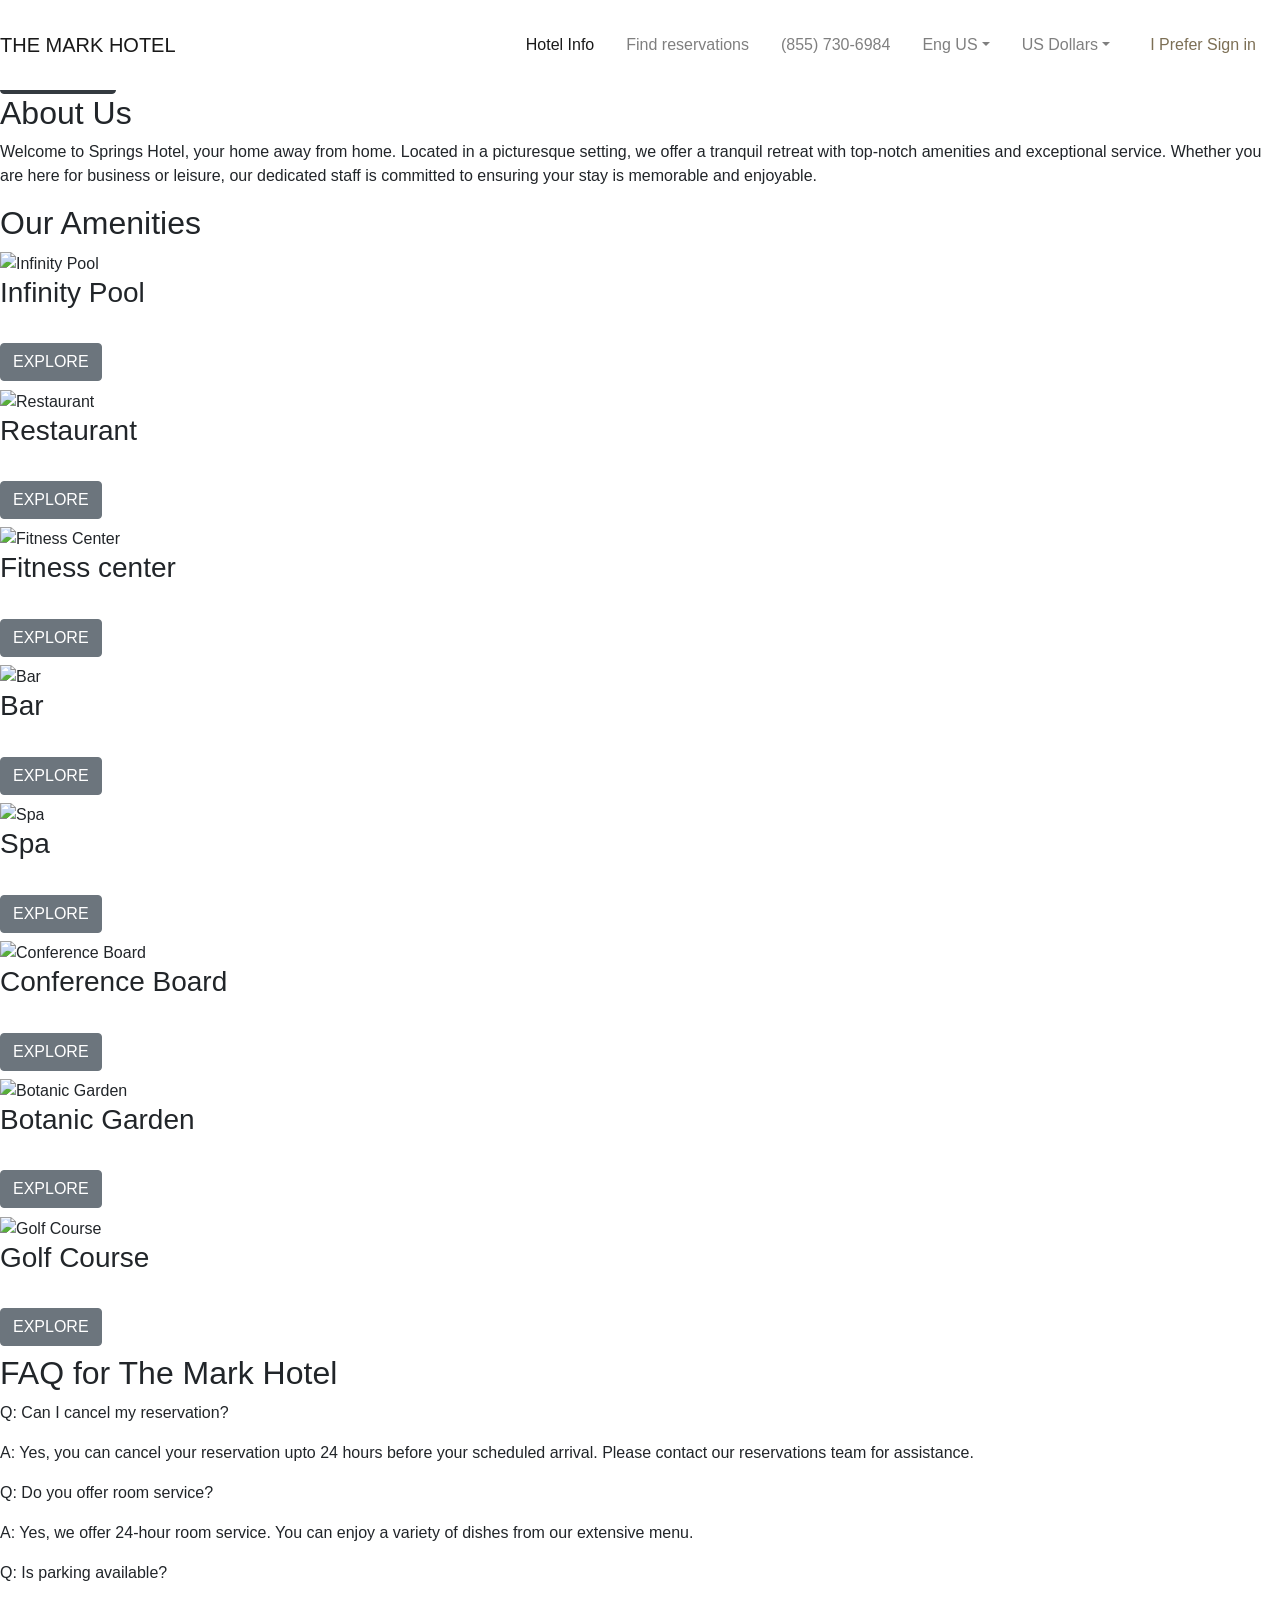
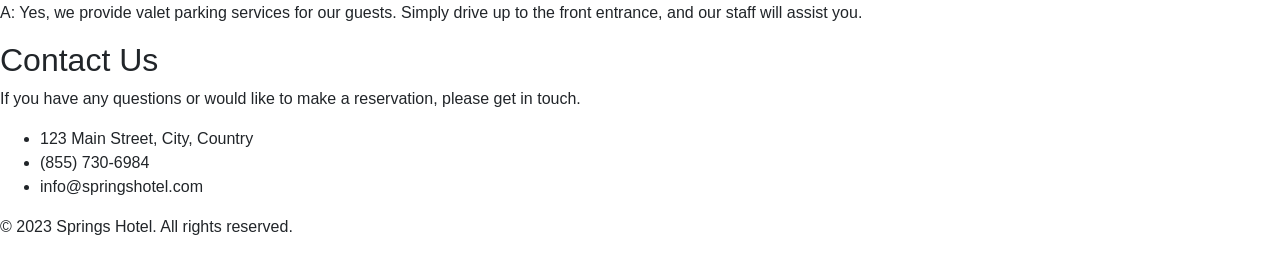
==== index.html @ eced9bc4 "Rename Homepage.html to index.html" ====
<!DOCTYPE html>
<html lang="en">
  <head>
    <meta charset="UTF-8" />
    <meta name="viewport" content="width=device-width, initial-scale=1.0" />
    <title>The Mark Hotel</title>
    <link
      rel="stylesheet"
      href="https://cdn.jsdelivr.net/npm/bootstrap@4.3.1/dist/css/bootstrap.min.css"
      integrity="sha384-ggOyR0iXCbMQv3Xipma34MD+dH/1fQ784/j6cY/iJTQUOhcWr7x9JvoRxT2MZw1T"
      crossorigin="anonymous" />
    <link rel="stylesheet" href="styles.css" />
  </head>

  <!-- Navigation Bar -->
  <nav
    class="navbar navbar-expand-lg navbar-light fixed-top"
    style="background-color: #fff; padding: 25px 0">
    <span class="navbar-brand mb-0 h1">THE MARK HOTEL</span>

    <button
      class="navbar-toggler"
      data-toggle="collapse"
      data-target="#navbarCollapse">
      <span class="navbar-toggler-icon"></span>
    </button>

    <div
      class="collapse navbar-collapse justify-content-end"
      id="navbarCollapse">
      <ul class="navbar-nav ms-auto">
        <li class="navbar-item active px-2">
          <a class="nav-link" href="Homepage.html">Hotel Info</a>
        </li>
        <li class="navbar-item px-2">
          <a class="nav-link" href="Rooms.html">Find reservations</a>
        </li>
        <li class="navbar-item px-2">
          <a class="nav-link" href="#">(855) 730-6984</a>
        </li>
        <li class="navbar-item px-2 dropdown">
          <a
            class="nav-link dropdown-toggle"
            data-toggle="dropdown"
            href="#"
            role="button">
            Eng US</a>
          <div class="dropdown-menu" aria-labelledby="navbarDropdown">
            <a href="#" class="dropdown-item" value="deutsch">DEUTSCH</a>
            <a href="#" class="dropdown-item" value="eng-uk">ENG UK</a>
            <a href="#" class="dropdown-item active" value="eng-us">ENG US</a>
            <a href="#" class="dropdown-item" value="es-es">ESPAÑOL-ESPAÑA</a>
            <a href="#" class="dropdown-item" value="es-mx">ESPAÑOL-MÉXICO</a>
            <a href="#" class="dropdown-item" value="fr">FRANÇAIS</a>
            <a href="#" class="dropdown-item" value="it">ITALIANO</a>
            <a href="#" class="dropdown-item" value="nl">NEDERLANDS</a>
            <a href="#" class="dropdown-item" value="pt">PORTUGUÊS</a>
            <a href="#" class="dropdown-item" value="ru">РУССКИЙ</a>
          </div>
        </li>
        <li class="navbar-item px-2 dropdown">
          <a
            class="nav-link dropdown-toggle"
            data-toggle="dropdown"
            href="#"
            role="button">US Dollars</a>
          <div class="dropdown-menu" aria-labelledby="navbarDropdown">
            <a href="#" class="dropdown-item">AUD DOLLARS</a>
            <a href="#" class="dropdown-item">CAD DOLLARS</a>
            <a href="#" class="dropdown-item">EUROS</a>
            <a href="#" class="dropdown-item active">US DOLLARS</a>
          </div>
        </li>
        <li class="navbar-item px-3">
          <a class="nav-link" href="Sign-in.html" style="color: #7c6f55">I
            Prefer Sign in</a>
        </li>
      </ul>
    </div>
  </nav>

  <!-- Header -->
  <body>
    <header id="hotel-header">
      <div class="hotel-header-content">
        <h1>The Mark Hotel</h1>
        <a href="Rooms.html" class="btn btn-dark">BOOK NOW</a>
      </div>
    </header>

    <section id="hotel-about">
      <div class="hotel-container">
        <h2>About Us</h2>
        <p>
          Welcome to Springs Hotel, your home away from home. Located in a
          picturesque setting, we offer a tranquil retreat with top-notch
          amenities and exceptional service. Whether you are here for business
          or leisure, our dedicated staff is committed to ensuring your stay is
          memorable and enjoyable.
        </p>
      </div>
    </section>

    <!-- Amenities -->
    <section id="hotel-amenities">
      <h2>Our Amenities</h2>
      <div class="hotel-container1">
        <div class="hotel-amenity">
          <picture>
            <img
              src="https://images.unsplash.com/photo-1571666402424-c17d7e0cf0dd?ixlib=rb-4.0.3&ixid=M3wxMjA3fDB8MHxzZWFyY2h8MTV8fHN3aW1taW5nJTIwcG9vbHxlbnwwfDB8MHx8fDA%3D&auto=format&fit=crop&w=600&q=60"
              alt="Infinity Pool" />
          </picture>
          <div class="layer">
            <h3>
              Infinity Pool<br /><br />
              <a href="#" class="btn btn-secondary">EXPLORE</a>
            </h3>
          </div>
        </div>

        <div class="hotel-amenity">
          <picture>
            <img
              src="https://digital.ihg.com/is/image/ihg/independent--sphc--vienna-7596501656-3x2"
              alt="Restaurant" />
          </picture>
          <div class="layer">
            <h3>
              Restaurant<br /><br />
              <a href="#" class="btn btn-secondary">EXPLORE</a>
            </h3>
          </div>
        </div>

        <div class="hotel-amenity">
          <picture>
            <img
              src="https://digital.ihg.com/is/image/ihg/independent--sphc--vienna-7550939405-3x2"
              alt="Fitness Center" />
          </picture>
          <div class="layer">
            <h3>
              Fitness center<br /><br />
              <a href="#" class="btn btn-secondary">EXPLORE</a>
            </h3>
          </div>
        </div>

        <div class="hotel-amenity">
          <picture>
            <img
              src="https://res.cloudinary.com/grand-luxury/image/upload/w_1440,q_50,f_auto,c_fill,g_center,dpr_1/remote_glh/original/84034-root-bar-longhi-cocktail.jpg"
              alt="Bar" />
          </picture>
          <div class="layer">
            <h3>
              Bar<br /><br />
              <a href="#" class="btn btn-secondary">EXPLORE</a>
            </h3>
          </div>
        </div>
      </div>

      <div class="hotel-container1">
        <div class="hotel-amenity">
          <picture>
            <img
              src="https://digital.ihg.com/is/image/ihg/independent--sphc--vienna-7550939506-3x2"
              alt="Spa" />
          </picture>
          <div class="layer">
            <h3>
              Spa<br /><br />
              <a href="#" class="btn btn-secondary">EXPLORE</a>
            </h3>
          </div>
        </div>
        <div class="hotel-amenity">
          <picture>
            <img
              src="https://cache.marriott.com/content/dam/marriott-renditions/BCNRZ/bcnrz-meeting-0069-hor-clsc.jpg?output-quality=70&interpolation=progressive-bilinear&downsize=1215px:*"
              alt="Conference Board" />
          </picture>
          <div class="layer">
            <h3>
              Conference Board<br /><br />
              <a href="#" class="btn btn-secondary">EXPLORE</a>
            </h3>
          </div>
        </div>
        <div class="hotel-amenity">
          <picture>
            <img
              src="https://www.oetkercollection.com/media/47856/brenners-park-hotel-spa-baden-baden-rosenneuheitengarten.jpg?anchor=center&mode=crop&quality=85&width=680&height=460&rnd=133202459840000000"
              alt="Botanic Garden" />
          </picture>
          <div class="layer">
            <h3>
              Botanic Garden<br /><br />
              <a href="#" class="btn btn-secondary">EXPLORE</a>
            </h3>
          </div>
        </div>
        <div class="hotel-amenity">
          <picture>
            <img
              src="https://media.istockphoto.com/id/515548139/photo/golf-course.jpg?s=612x612&w=0&k=20&c=UP52EAvyWp9jchBzmapUEx2m_6h8xhhcNZTP1RBqh3Y="
              alt="Golf Course" />
          </picture>
          <div class="layer">
            <h3>
              Golf Course<br /><br />
              <a href="#" class="btn btn-secondary">EXPLORE</a>
            </h3>
          </div>
        </div>
      </div>
    </section>

    <!--FAQs-->

    <div class="faq-container">
      <h2>FAQ for The Mark Hotel</h2>
      <div class="faq">
        <div class="faq-question">
          <p>Q: Can I cancel my reservation?</p>
        </div>
        <div class="faq-answer">
          <p>
            A: Yes, you can cancel your reservation upto 24 hours before your
            scheduled arrival. Please contact our reservations team for
            assistance.
          </p>
        </div>
      </div>
      <div class="faq">
        <div class="faq-question">
          <p>Q: Do you offer room service?</p>
        </div>
        <div class="faq-answer">
          <p>
            A: Yes, we offer 24-hour room service. You can enjoy a variety of
            dishes from our extensive menu.
          </p>
        </div>
      </div>
      <div class="faq">
        <div class="faq-question">
          <p>Q: Is parking available?</p>
        </div>
        <div class="faq-answer">
          <p>
            A: Yes, we provide valet parking services for our guests. Simply
            drive up to the front entrance, and our staff will assist you.
          </p>
        </div>
      </div>
    </div>

    <!-- Contact Us-->
    <section id="hotel-contact">
      <div class="hotel-container">
        <h2>Contact Us</h2>
        <p>
          If you have any questions or would like to make a reservation, please
          get in touch.
        </p>
        <ul class="hotel-contact-details">
          <li class="hotel-contact-info">123 Main Street, City, Country</li>
          <li class="hotel-contact-info">(855) 730-6984</li>
          <li class="hotel-contact-info">info@springshotel.com</li>
        </ul>
      </div>
    </section>

    <footer>
      <div class="hotel-container">
        <p>&copy; 2023 Springs Hotel. All rights reserved.</p>
      </div>
    </footer>

    <!--Bootstrap links-->
    <script
      src="https://code.jquery.com/jquery-3.3.1.slim.min.js"
      integrity="sha384-q8i/X+965DzO0rT7abK41JStQIAqVgRVzpbzo5smXKp4YfRvH+8abtTE1Pi6jizo"
      crossorigin="anonymous"></script>
    <script
      src="https://cdn.jsdelivr.net/npm/popper.js@1.14.7/dist/umd/popper.min.js"
      integrity="sha384-UO2eT0CpHqdSJQ6hJty5KVphtPhzWj9WO1clHTMGa3JDZwrnQq4sF86dIHNDz0W1"
      crossorigin="anonymous"></script>
    <script
      src="https://cdn.jsdelivr.net/npm/bootstrap@4.3.1/dist/js/bootstrap.min.js"
      integrity="sha384-JjSmVgyd0p3pXB1rRibZUAYoIIy6OrQ6VrjIEaFf/nJGzIxFDsf4x0xIM+B07jRM"
      crossorigin="anonymous"></script>

    <script src="script.js"></script>
  </body>
</html>
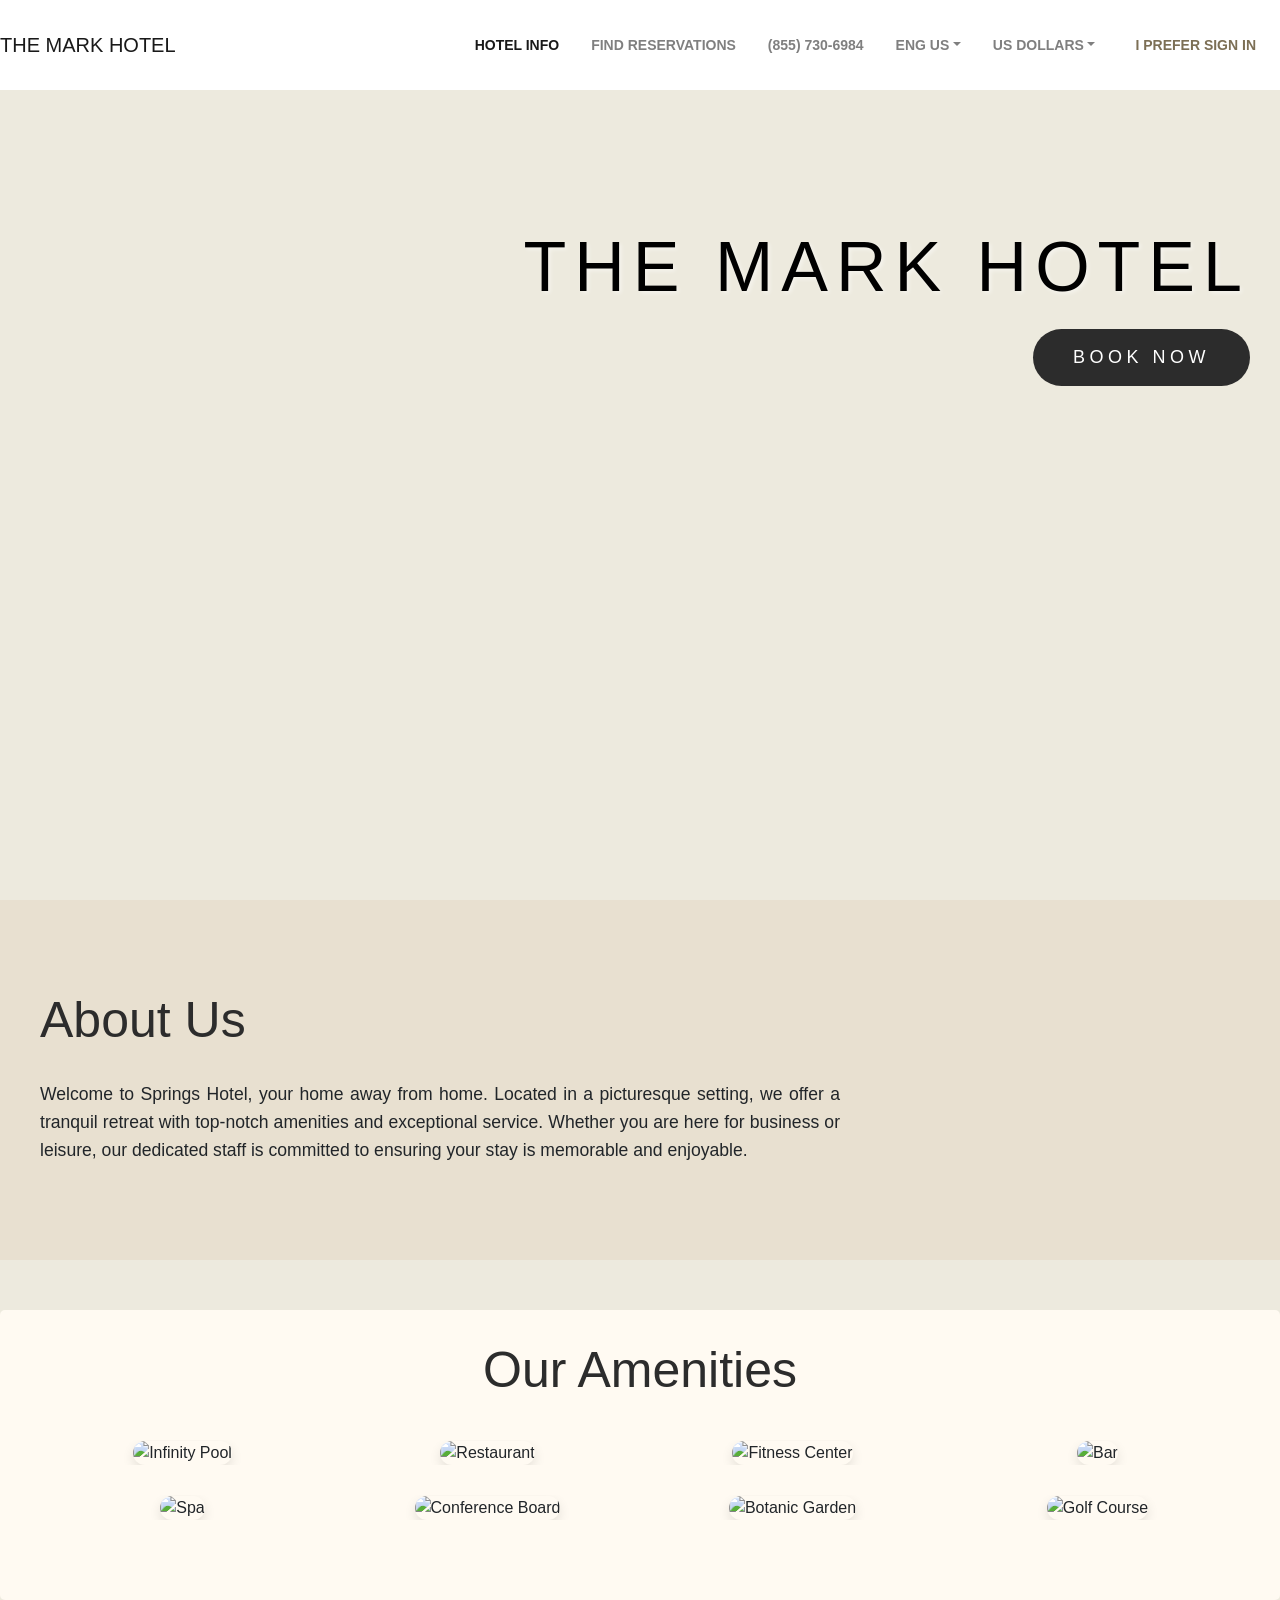
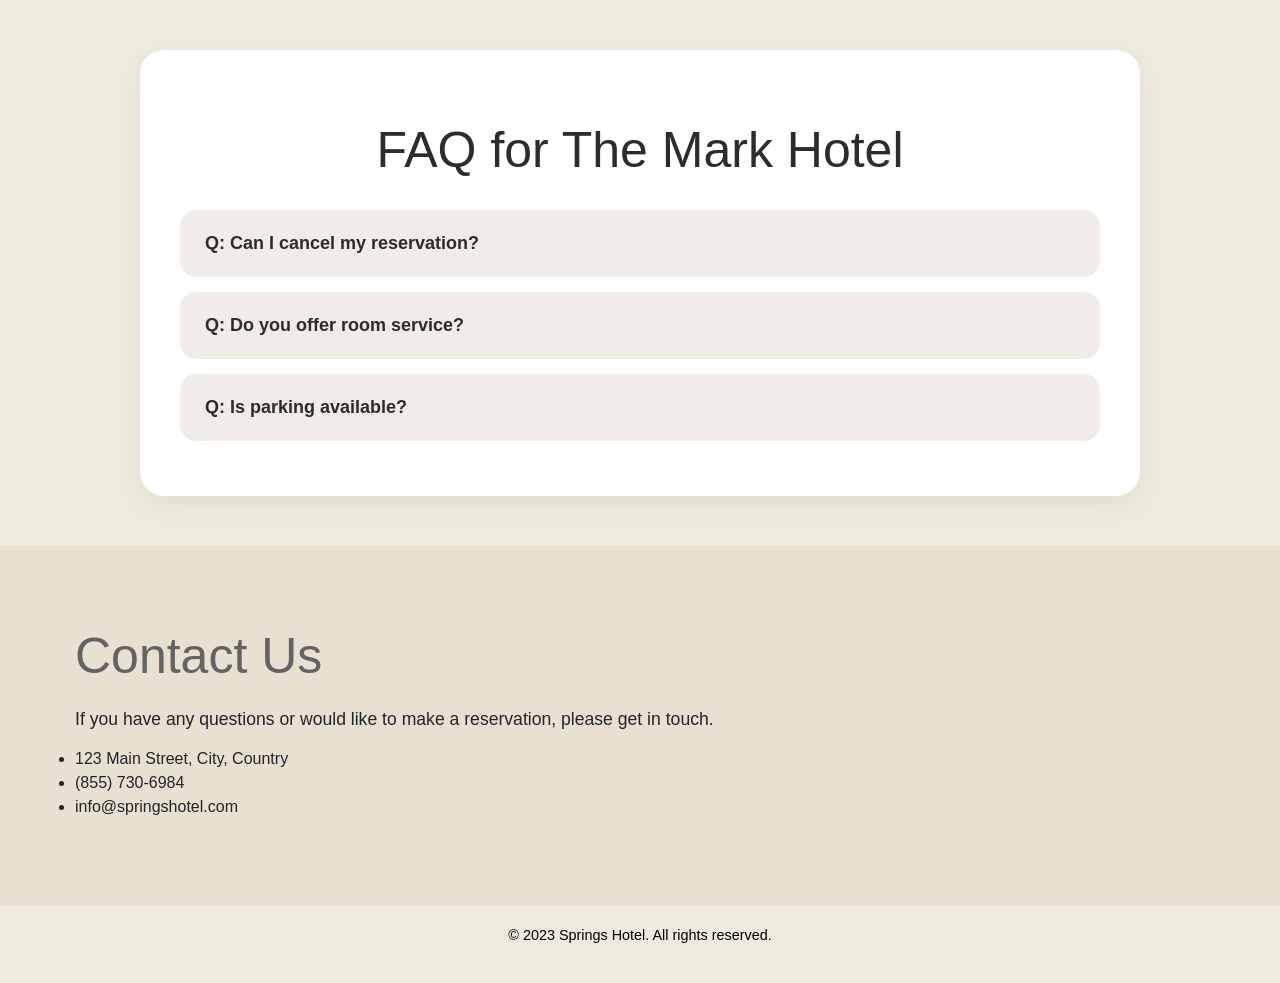
==== commit d292c7e2: "Update index.html" ====
--- a/index.html
+++ b/index.html
@@ -2,6 +2,7 @@
 <html lang="en">
   <head>
     <meta charset="UTF-8" />
+    <meta http-equiv="X-UA-Compatible" content="IE=edge"/>
     <meta name="viewport" content="width=device-width, initial-scale=1.0" />
     <title>The Mark Hotel</title>
     <link
@@ -192,7 +193,7 @@
         <div class="hotel-amenity">
           <picture>
             <img
-              src="https://www.oetkercollection.com/media/47856/brenners-park-hotel-spa-baden-baden-rosenneuheitengarten.jpg?anchor=center&mode=crop&quality=85&width=680&height=460&rnd=133202459840000000"
+              src="https://images.unsplash.com/photo-1585320806297-9794b3e4eeae?w=600&h=400&fit=crop"
               alt="Botanic Garden" />
           </picture>
           <div class="layer">
--- a/styles.css
+++ b/styles.css
@@ -0,0 +1,750 @@
+
+/* Hotel.html - Booking Form */
+.container {
+  background-color: lightgray;
+  border: 1px solid #ccc;
+  border-radius: 5px;
+  display: flex;
+  margin-top: 60px;
+  padding-top: 20px;
+  font-family: jumeirah-font2, 'Segoe UI', Roboto, sans-serif;
+  width: 90%;
+}
+
+#booking-form {
+  border: 0;
+  margin: 30px;
+}
+
+.column-container {
+  border: 1px solid #434343;
+  border-radius: 2px;
+  display: flex;
+  flex-wrap: wrap;
+  justify-content: space-between;
+  margin-bottom: 15px;
+}
+
+.column-container > .form-group {
+  margin-left: 10px;
+  width: calc(50% - 10px);
+}
+
+h1 {
+  color: #000;
+  font-family: jumeirah-font2, 'Segoe UI', Roboto, sans-serif;
+  font-size: 1.5vw;
+  margin-left: 28px;
+}
+
+h2 {
+  color: #636363;
+  font-family: jumeirah-font2, 'Segoe UI', Roboto, sans-serif;
+  font-size: 30px;
+  font-weight: 400;
+  margin-bottom: 40px;
+  margin-top: 10px;
+}
+
+h5 {
+  font-family: jumeirah-font2, 'Segoe UI', Roboto, sans-serif;
+  font-style: oblique;
+  font-weight: 300;
+  margin-left: 10px;
+}
+
+.form-group {
+  margin-bottom: 30px;
+}
+
+/* Navigation */
+a.nav-link {
+  background: transparent;
+  border: 0;
+  color: #6b6b6b;
+  font-family: jumeirah-font2, 'Segoe UI', Roboto, sans-serif;
+  font-size: 14px;
+  font-weight: 600;
+  padding: 0;
+  text-transform: uppercase;
+  transition: color 0.2s ease;
+}
+
+a.nav-link:hover {
+  color: #988558;
+}
+
+a.dropdown-item {
+  background: transparent;
+  color: #6b6b6b;
+  font-family: jumeirah-font2, 'Segoe UI', Roboto, sans-serif;
+  font-size: 14px;
+  font-weight: 600;
+  transition: background 0.2s;
+}
+
+a.dropdown-item:hover {
+  background-color: #f0ede8;
+  color: #988558;
+}
+
+/* Form Labels */
+label {
+  color: #988558;
+  display: block;
+  font-family: jumeirah-font2, 'Segoe UI', Roboto, sans-serif;
+  font-size: 15px;
+  font-weight: normal;
+  margin-bottom: 10px;
+  margin-left: 15px;
+  margin-top: 10px;
+}
+
+/* Input Fields */
+input[type="text"],
+input[type="number"],
+input[type="date"],
+input[type="tel"],
+input[type="email"],
+input[type="month"],
+select {
+  background-color: transparent;
+  border: 1px solid #000;
+  border-radius: 2px;
+  color: #363636;
+  margin-bottom: 12px;
+  margin-left: 15px;
+  padding: 15px;
+  width: 80%;
+  transition: border-color 0.2s, box-shadow 0.2s;
+}
+
+input:focus,
+select:focus,
+textarea:focus {
+  outline: none;
+  border-color: #988558;
+  box-shadow: 0 0 0 2px rgba(152, 133, 88, 0.2);
+}
+
+#prefix,
+#room-type,
+#amenities,
+#payment-method {
+  font-family: jumeirah-font2, 'Segoe UI', Roboto, sans-serif;
+  font-size: 15px;
+  margin-left: 15px;
+}
+
+textarea {
+  background-color: transparent;
+  border: 1px solid #434343;
+  border-radius: 5px;
+  color: #000;
+  margin-bottom: 20px;
+  padding: 15px;
+  width: 90%;
+  font-family: jumeirah-font2, 'Segoe UI', Roboto, sans-serif;
+  resize: vertical;
+}
+
+select option {
+  color: #000;
+  font-family: jumeirah-font2, 'Segoe UI', Roboto, sans-serif;
+  font-size: 15px;
+}
+
+.section img {
+  border: 1px solid darkgray;
+  border-radius: 10px;
+  margin-top: 5px;
+  width: 100%;
+}
+
+::placeholder {
+  color: #363636;
+  font-family: jumeirah-font2, 'Segoe UI', Roboto, sans-serif;
+  font-size: 15px;
+  margin: 0;
+  opacity: 0.7;
+}
+
+/* Card Images */
+.card-image-container {
+  display: flex;
+  height: 20px;
+  margin-bottom: 15px;
+  margin-left: 5px;
+  width: 40px;
+}
+
+.card-image-container img {
+  border: 0;
+  border-radius: 0;
+  height: 20px;
+  margin-right: 10px;
+  margin-top: 0;
+  width: 50px;
+  transition: transform 0.2s;
+}
+
+.card-image-container img:hover {
+  transform: scale(1.1);
+}
+
+/* Disabled inputs */
+input[type="text"][disabled],
+input[type="number"][disabled],
+input[type="date"][disabled],
+input[type="tel"][disabled],
+input[type="email"][disabled],
+select[disabled] {
+  background-color: #f5f3ef;
+  cursor: not-allowed;
+  opacity: 0.8;
+}
+
+/* ===== SIGN-IN PAGE ===== */
+.form-box {
+  border: 1px solid #434343;
+  border-radius: 15px;
+  justify-content: left;
+  margin-bottom: 20px;
+  margin-left: 25%;
+  margin-top: 95px;
+  padding-top: 40px;
+  width: 600px;
+  background-color: #fff;
+  box-shadow: 0 8px 20px rgba(0, 0, 0, 0.08);
+}
+
+.form-box h1 {
+  color: #434343;
+  font-family: jumeirah-font2, 'Segoe UI', Roboto, sans-serif;
+  font-size: 40px;
+  font-weight: bold;
+  margin-bottom: 40px;
+  position: relative;
+  text-align: center;
+}
+
+.input-field {
+  border: 1px solid #636363;
+  border-radius: 8px;
+  transition: border-color 0.2s;
+}
+
+.input-field:focus-within {
+  border-color: #988558;
+}
+
+.input-field i {
+  color: #999;
+  margin-left: 15px;
+}
+
+#nameField,
+#email,
+#password {
+  align-items: center;
+  background: transparent;
+  display: flex;
+  margin: 15px 0;
+  margin-left: 30px;
+  max-height: 65px;
+  overflow: hidden;
+  transition: max-height 0.5s;
+  width: 90%;
+  font-size: 12px;
+}
+
+form p {
+  color: #636363;
+  font-size: 10px;
+  text-align: left;
+}
+
+form p a {
+  color: #000fff;
+  font-size: 12px;
+  margin-left: 35%;
+  text-decoration: underline;
+}
+
+.btn-field {
+  display: flex;
+  justify-content: space-between;
+  width: 95%;
+}
+
+.btn-field button {
+  background: #636363;
+  border: 1px solid #636363;
+  border-radius: 20px;
+  color: #fff;
+  font-family: jumeirah-font2, 'Segoe UI', Roboto, sans-serif;
+  flex-basis: 48%;
+  height: 40px;
+  margin-left: 15px;
+  outline: 0;
+  transition: background 0.3s, transform 0.1s;
+  cursor: pointer;
+}
+
+.btn-field button:hover {
+  background: #988558;
+  border-color: #988558;
+}
+
+.btn-field button:active {
+  transform: scale(0.98);
+}
+
+.input-grp {
+  height: 280px;
+}
+
+.btn-field button.disable {
+  background: #eaeaea;
+  color: #555;
+  border-color: #ccc;
+}
+
+.btn-field button.disable:hover {
+  background: #ddd;
+}
+
+/* ===== ROOMS PAGE ===== */
+.body {
+  background-color: #eaeaea;
+  margin-top: 85px;
+  font-family: jumeirah-font2, 'Segoe UI', Roboto, sans-serif;
+}
+
+.container-1 {
+  display: flex;
+  flex-wrap: wrap;
+  justify-content: center;
+  gap: 30px;
+  margin: 100px auto 50px;
+  max-width: 1400px;
+  padding: 0 20px;
+}
+
+.room {
+  background-color: #ffffff;
+  border: 1px solid #ddd;
+  border-radius: 20px;
+  height: auto;
+  margin-bottom: 10px;
+  margin-top: 10px;
+  padding: 30px;
+  transition: all 0.3s ease;
+  width: 380px;
+  box-shadow: 0 5px 15px rgba(0, 0, 0, 0.05);
+}
+
+.room:hover {
+  cursor: pointer;
+  transform: translateY(-8px);
+  box-shadow: 0 15px 30px rgba(0, 0, 0, 0.12);
+}
+
+.room-title {
+  font-size: 28px;
+  font-weight: bold;
+  margin-bottom: 15px;
+  letter-spacing: 0.05em;
+  color: #2c2c2c;
+}
+
+.room-description {
+  color: #444;
+  font-size: 0.95rem;
+  margin-bottom: 15px;
+  font-family: jumeirah-font2, 'Segoe UI', Roboto, sans-serif;
+  line-height: 1.5;
+}
+
+.room-price {
+  font-size: 22px;
+  font-weight: bold;
+  margin-bottom: 15px;
+  color: #988558;
+}
+
+.room-image {
+  border: 1px solid #e0dcd5;
+  border-radius: 12px;
+  display: inline-block;
+  width: 100%;
+  height: 220px;
+  object-fit: cover;
+  margin-bottom: 15px;
+}
+
+.room button a {
+  color: #fff;
+  font-family: jumeirah-font2, 'Segoe UI', Roboto, sans-serif;
+  font-size: 14px;
+  letter-spacing: 0.15em;
+  text-decoration: none;
+  text-transform: uppercase;
+}
+
+.room button {
+  border: none;
+  background-color: #2c2c2c;
+  padding: 12px 25px;
+  border-radius: 40px;
+  width: 100%;
+  transition: background 0.2s;
+  cursor: pointer;
+}
+
+.room button:hover {
+  background-color: #988558;
+}
+
+/* ===== HOMEPAGE ===== */
+* {
+  margin: 0;
+  padding: 0;
+  box-sizing: border-box;
+}
+
+body {
+  font-family: jumeirah-font2, 'Segoe UI', Roboto, sans-serif;
+  font-size: 16px;
+  line-height: 1.5;
+  background-color: #edeade;
+}
+
+.btn {
+  letter-spacing: 0.25em;
+  font-size: 1rem;
+  font-family: jumeirah-font2, 'Segoe UI', Roboto, sans-serif;
+  transition: all 0.2s;
+}
+
+.btn-dark {
+  background-color: #2c2c2c;
+  border: none;
+  padding: 12px 30px;
+  border-radius: 40px;
+}
+
+.btn-dark:hover {
+  background-color: #988558;
+  transform: translateY(-2px);
+}
+
+/* Header */
+#hotel-header {
+  background-image: url("https://digital.ihg.com/is/image/ihg/independent--sphc--vienna-7550939683-3x2");
+  background-repeat: no-repeat;
+  background-size: cover;
+  background-attachment: fixed;
+  position: relative;
+  padding: 220px 30px;
+  text-align: right;
+  min-height: 100vh;
+  width: 100%;
+}
+
+.hotel-header-content {
+  color: #000;
+  text-transform: uppercase;
+  letter-spacing: 0.25em;
+  font-size: 2rem;
+  font-weight: 600;
+  margin-top: 5px;
+}
+
+.hotel-header-content h1 {
+  font-size: 70px;
+  margin-bottom: 20px;
+  color: #000;
+  font-family: jumeirah-font2, 'Segoe UI', Roboto, sans-serif;
+  text-shadow: 2px 2px 4px rgba(255, 255, 255, 0.5);
+}
+
+.hotel-header-content a {
+  padding: 15px 40px;
+  font-size: 18px;
+}
+
+/* About Section */
+#hotel-about {
+  background-color: #e8e0d0;
+  padding: 80px 40px;
+  text-align: justify;
+}
+
+#hotel-about h2 {
+  font-size: 50px;
+  margin-bottom: 30px;
+  color: #2c2c2c;
+}
+
+#hotel-about p {
+  max-width: 800px;
+  font-size: 1.1rem;
+  line-height: 1.6;
+}
+
+/* Amenities Section */
+#hotel-amenities {
+  width: 100%;
+  margin-top: 50px;
+  text-align: center;
+  border-radius: 5px;
+  margin-bottom: 20px;
+  padding-bottom: 50px;
+  background-color: #fffaf2;
+}
+
+#hotel-amenities h2 {
+  font-size: 50px;
+  padding-top: 30px;
+  margin-bottom: 40px;
+  color: #2c2c2c;
+}
+
+.hotel-container1 {
+  width: 100%;
+  justify-content: center;
+  display: flex;
+  flex-wrap: wrap;
+  gap: 25px;
+}
+
+.hotel-amenity {
+  flex-basis: 280px;
+  border-radius: 16px;
+  margin-bottom: 30px;
+  justify-content: center;
+  position: relative;
+  overflow: hidden;
+  transition: transform 0.3s;
+}
+
+.hotel-amenity:hover {
+  transform: scale(1.02);
+}
+
+.hotel-amenity img {
+  width: 100%;
+  height: 220px;
+  object-fit: cover;
+  border-radius: 16px;
+  box-shadow: 0 5px 12px rgba(0, 0, 0, 0.1);
+}
+
+/* Contact Section */
+#hotel-contact {
+  padding: 70px 0 70px 75px;
+  text-align: left;
+  background-color: #e8e0d0;
+}
+
+#hotel-contact h2 {
+  font-size: 50px;
+  margin-bottom: 20px;
+}
+
+#hotel-contact p {
+  font-size: 1.1rem;
+  margin-bottom: 15px;
+}
+
+/* Layer hover effect (preserved) */
+.layer {
+  background: transparent;
+  height: 100%;
+  width: 100%;
+  position: absolute;
+  top: 0;
+  left: 0;
+  transition: 0.8s;
+}
+
+.layer:hover {
+  background: rgba(0, 0, 0, 0.3);
+}
+
+.layer h3 {
+  width: 90%;
+  color: white;
+  bottom: 0;
+  left: 50%;
+  transform: translateX(-50%);
+  position: absolute;
+  opacity: 0;
+  transition: 0.5s;
+  text-transform: uppercase;
+  letter-spacing: 0.15em;
+  font-size: 1.2rem;
+  font-weight: 600;
+  text-align: center;
+}
+
+.layer:hover h3 {
+  bottom: 45%;
+  opacity: 1;
+}
+
+/* Footer */
+footer {
+  background-color: #edeade;
+  color: #000;
+  padding: 20px;
+  text-align: center;
+  font-size: 0.9rem;
+}
+
+/* ===== FAQ SECTION ===== */
+.faq-container h2 {
+  font-size: 50px;
+  font-family: jumeirah-font2, 'Segoe UI', Roboto, sans-serif;
+  color: #2c2c2c;
+  margin-bottom: 30px;
+  text-align: center;
+  margin-top: 30px;
+}
+
+.faq-container {
+  max-width: 1000px;
+  margin: 50px auto;
+  background-color: #fff;
+  padding: 40px;
+  border-radius: 24px;
+  box-shadow: 0 10px 30px rgba(0, 0, 0, 0.05);
+}
+
+.faq {
+  padding: 5px 20px;
+  margin-top: 15px;
+  margin-bottom: 15px;
+  background: #f0ede8;
+  border-radius: 16px;
+  transition: all 0.2s;
+}
+
+.faq:hover {
+  cursor: pointer;
+  background: #e8e2d8;
+}
+
+.faq-question p {
+  margin: 15px 5px;
+  padding: 0;
+  font-family: 'Segoe UI', Roboto, sans-serif;
+  font-size: 18px;
+  font-weight: 600;
+  text-align: left;
+  color: #2c2c2c;
+}
+
+.faq-answer p {
+  margin: 5px;
+  padding: 15px;
+  font-size: 1rem;
+  font-family: jumeirah-font2, 'Segoe UI', Roboto, sans-serif;
+  color: #444;
+  background: #fff;
+  border-radius: 12px;
+  text-align: left;
+  border-left: 3px solid #988558;
+}
+
+.faq-answer {
+  display: none;
+}
+
+.faq.active .faq-answer {
+  display: block;
+}
+
+/* ===== RESPONSIVE FIXES ===== */
+@media (max-width: 992px) {
+  .container {
+    width: 95%;
+  }
+  
+  .form-box {
+    width: 90%;
+    margin-left: 5%;
+  }
+  
+  .hotel-header-content h1 {
+    font-size: 48px;
+  }
+  
+  #hotel-about h2,
+  #hotel-amenities h2,
+  #hotel-contact h2,
+  .faq-container h2 {
+    font-size: 36px;
+  }
+}
+
+@media (max-width: 768px) {
+  .column-container > .form-group {
+    width: calc(100% - 20px);
+  }
+  
+  h1 {
+    font-size: 24px;
+  }
+  
+  .room {
+    width: 100%;
+    max-width: 380px;
+  }
+  
+  .container-1 {
+    justify-content: center;
+  }
+  
+  .hotel-header-content {
+    font-size: 1.5rem;
+  }
+  
+  #hotel-about {
+    padding: 40px 20px;
+  }
+  
+  #hotel-contact {
+    padding-left: 30px;
+  }
+  
+  .faq-container {
+    padding: 20px;
+    margin: 30px 15px;
+  }
+}
+
+@media (max-width: 576px) {
+  input[type="text"],
+  input[type="number"],
+  input[type="date"],
+  input[type="tel"],
+  input[type="email"],
+  select {
+    width: 90%;
+  }
+  
+  .hotel-header-content h1 {
+    font-size: 32px;
+  }
+  
+  .btn-field {
+    flex-direction: column;
+    gap: 10px;
+  }
+  
+  .btn-field button {
+    margin-left: 0;
+  }
+}
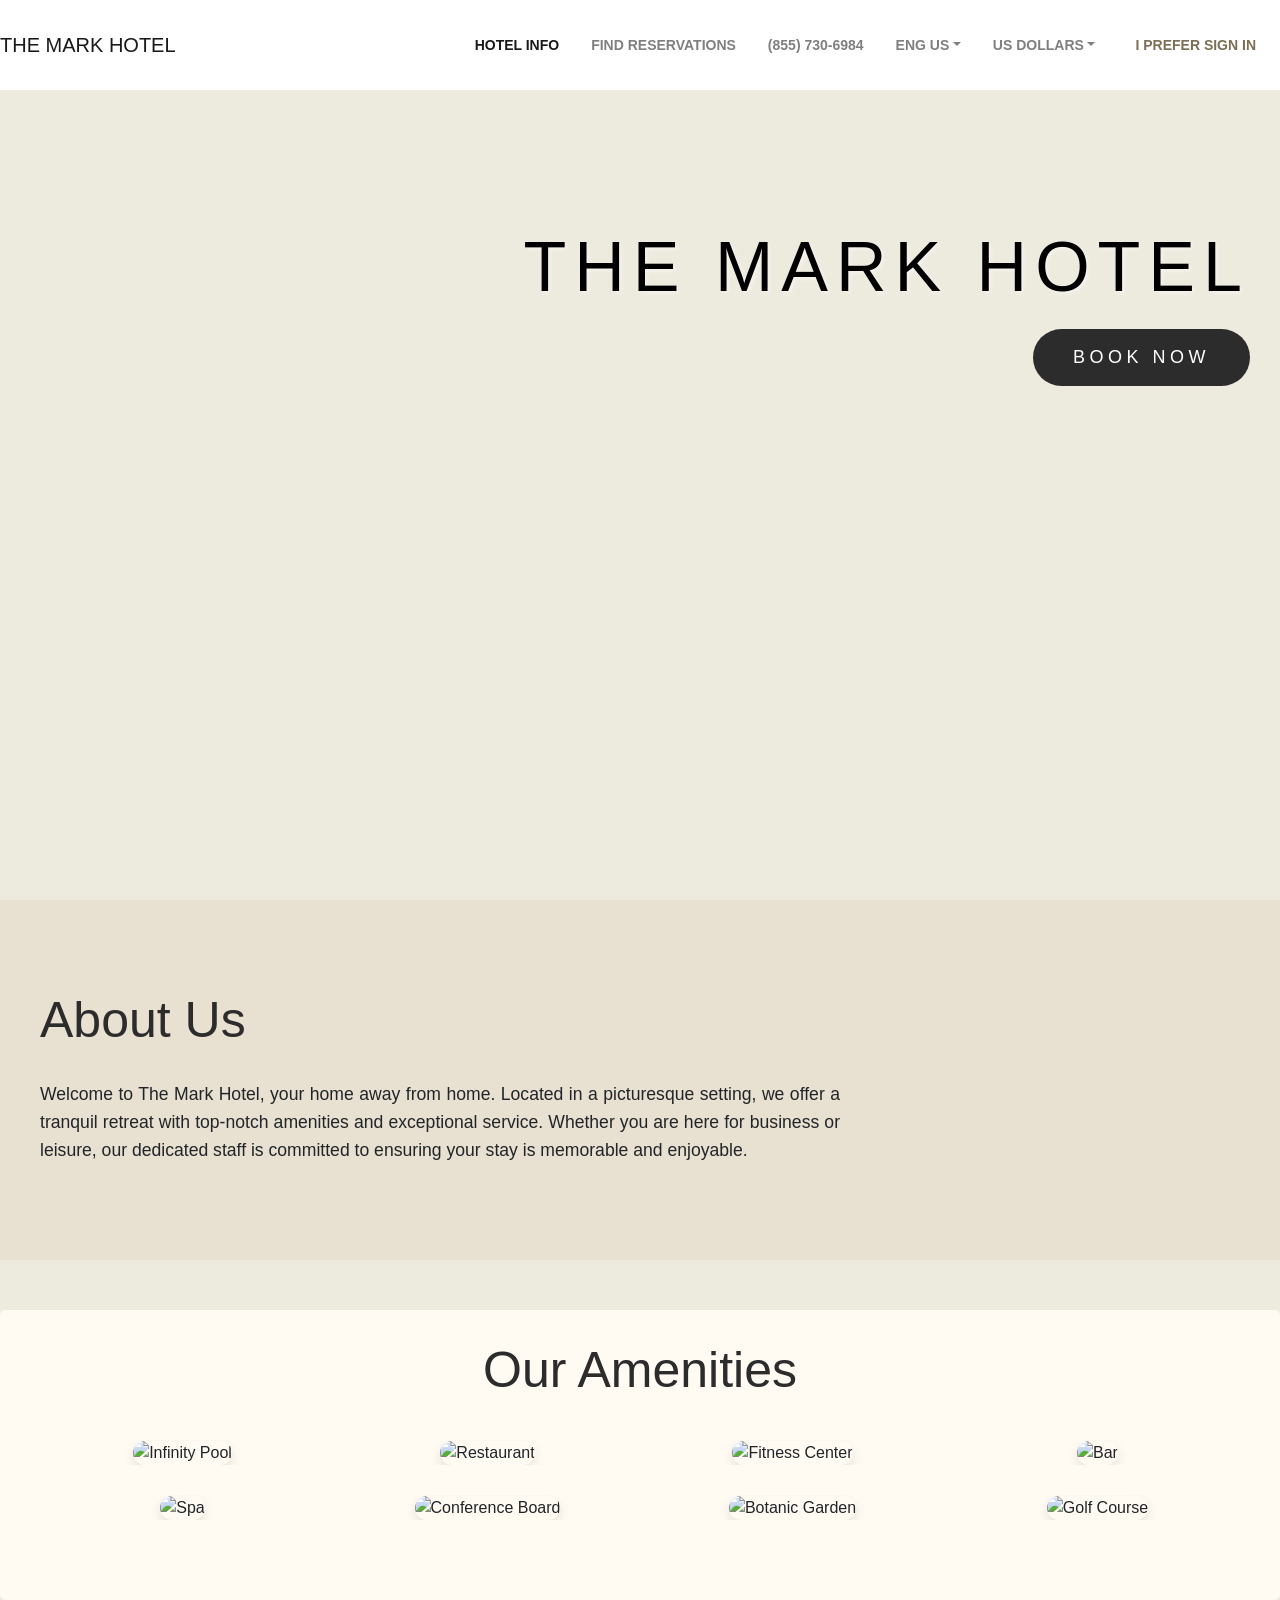
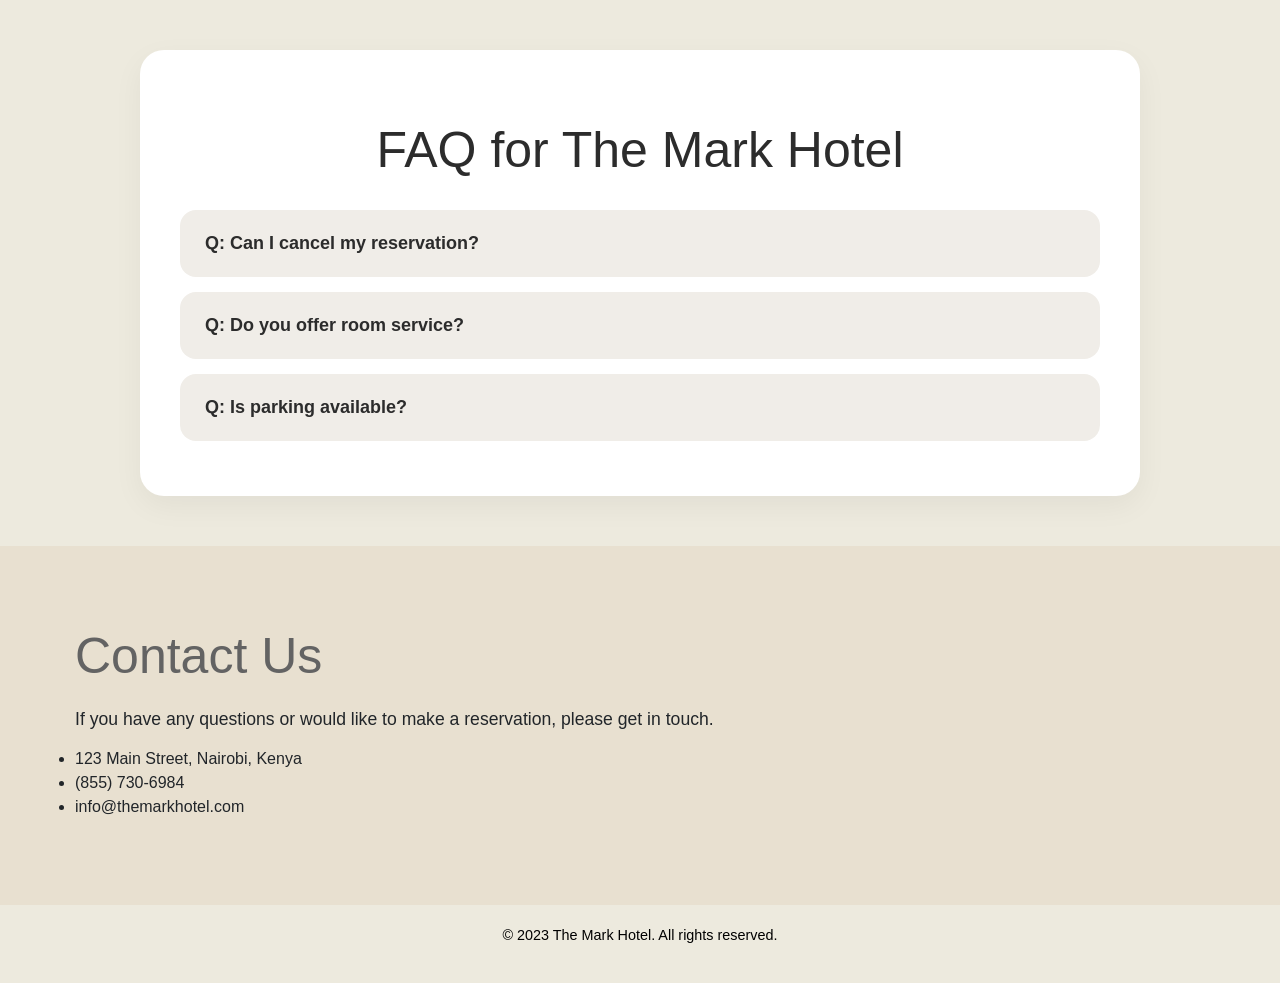
==== commit cbe72f68: "Update index.html" ====
--- a/index.html
+++ b/index.html
@@ -93,7 +93,7 @@
       <div class="hotel-container">
         <h2>About Us</h2>
         <p>
-          Welcome to Springs Hotel, your home away from home. Located in a
+          Welcome to The Mark Hotel, your home away from home. Located in a
           picturesque setting, we offer a tranquil retreat with top-notch
           amenities and exceptional service. Whether you are here for business
           or leisure, our dedicated staff is committed to ensuring your stay is
@@ -268,16 +268,16 @@
           get in touch.
         </p>
         <ul class="hotel-contact-details">
-          <li class="hotel-contact-info">123 Main Street, City, Country</li>
+          <li class="hotel-contact-info">123 Main Street, Nairobi, Kenya</li>
           <li class="hotel-contact-info">(855) 730-6984</li>
-          <li class="hotel-contact-info">info@springshotel.com</li>
+          <li class="hotel-contact-info">info@themarkhotel.com</li>
         </ul>
       </div>
     </section>
 
     <footer>
       <div class="hotel-container">
-        <p>&copy; 2023 Springs Hotel. All rights reserved.</p>
+        <p>&copy; 2023 The Mark Hotel. All rights reserved.</p>
       </div>
     </footer>
 
